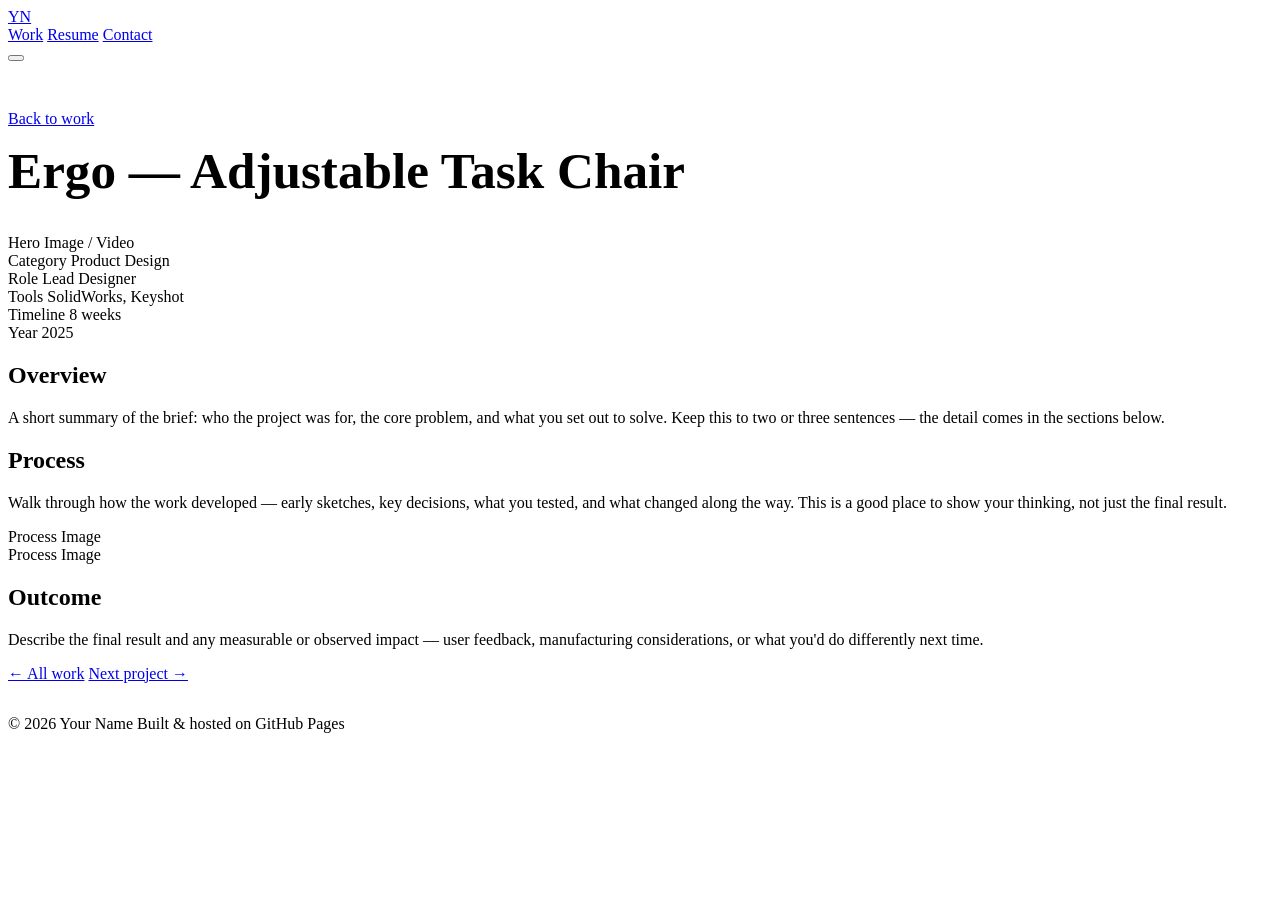
==== project.html @ f816ae4f "Add files via upload" ====
<!DOCTYPE html>
<html lang="en">
<head>
<meta charset="UTF-8">
<meta name="viewport" content="width=device-width, initial-scale=1.0">
<!-- EDIT: page title -->
<title>Project Title — Your Name</title>

<link rel="preconnect" href="https://fonts.googleapis.com">
<link rel="preconnect" href="https://fonts.gstatic.com" crossorigin>
<link href="https://fonts.googleapis.com/css2?family=Space+Grotesk:wght@400;500;600;700&family=Inter:wght@400;500;600&family=IBM+Plex+Mono:wght@400;500&display=swap" rel="stylesheet">
<link rel="stylesheet" href="css/style.css">
</head>
<body>

<!--
  PROJECT PAGE TEMPLATE
  How to use: copy this file, rename it (e.g. project-ergo-chair.html),
  fill in the bracketed / placeholder content, then point the matching
  card's href on index.html at your new file name.
-->

<header class="site-header">
  <div class="wrap header-inner">
    <a class="logo" href="index.html" aria-label="Home">
      <span class="logo-mark">YN</span>
    </a>
    <nav class="site-nav" aria-label="Primary">
      <a href="index.html#work">Work</a>
      <a href="resume.html">Resume</a>
      <a href="index.html#contact">Contact</a>
    </nav>
    <button class="nav-toggle" aria-label="Toggle menu" aria-expanded="false">
      <span></span><span></span><span></span>
    </button>
  </div>
</header>

<div class="wrap" style="padding-top:3rem;">

  <span class="eyebrow"><a href="index.html#work">Back to work</a></span>
  <!-- EDIT: project title -->
  <h1 style="font-size:clamp(2rem,5vw,3.2rem); margin-top:0.8rem;">Ergo — Adjustable Task Chair</h1>

  <div class="case-hero-media">
    <span>Hero Image / Video</span>
  </div>

  <!-- Title block — same fields a drawing sheet would carry -->
  <div class="case-titleblock">
    <div class="cell">
      <span class="field-label">Category</span>
      <span class="field-value">Product Design</span>
    </div>
    <div class="cell">
      <span class="field-label">Role</span>
      <span class="field-value">Lead Designer</span>
    </div>
    <div class="cell">
      <span class="field-label">Tools</span>
      <span class="field-value">SolidWorks, Keyshot</span>
    </div>
    <div class="cell">
      <span class="field-label">Timeline</span>
      <span class="field-value">8 weeks</span>
    </div>
    <div class="cell">
      <span class="field-label">Year</span>
      <span class="field-value">2025</span>
    </div>
  </div>

  <div class="case-body">
    <h2>Overview</h2>
    <!-- EDIT: 2–3 sentences framing the brief and the problem -->
    <p>A short summary of the brief: who the project was for, the core problem, and what you set out to solve. Keep this to two or three sentences — the detail comes in the sections below.</p>

    <h2>Process</h2>
    <!-- EDIT: describe research, sketching, iteration, prototyping -->
    <p>Walk through how the work developed — early sketches, key decisions, what you tested, and what changed along the way. This is a good place to show your thinking, not just the final result.</p>

    <div class="case-gallery">
      <div class="media-placeholder"><span>Process Image</span></div>
      <div class="media-placeholder"><span>Process Image</span></div>
    </div>

    <h2>Outcome</h2>
    <!-- EDIT: the result and what it demonstrates -->
    <p>Describe the final result and any measurable or observed impact — user feedback, manufacturing considerations, or what you'd do differently next time.</p>
  </div>

  <div class="case-nav">
    <a href="index.html#work">← All work</a>
    <a href="project.html">Next project →</a>
  </div>

</div>

<footer class="site-footer registration" style="margin-top:2rem;">
  <div class="wrap footer-inner">
    <div class="footer-bottom">
      <span>© <span class="auto-year">2026</span> Your Name</span>
      <span>Built &amp; hosted on GitHub Pages</span>
    </div>
  </div>
</footer>

<script src="js/main.js"></script>
</body>
</html>
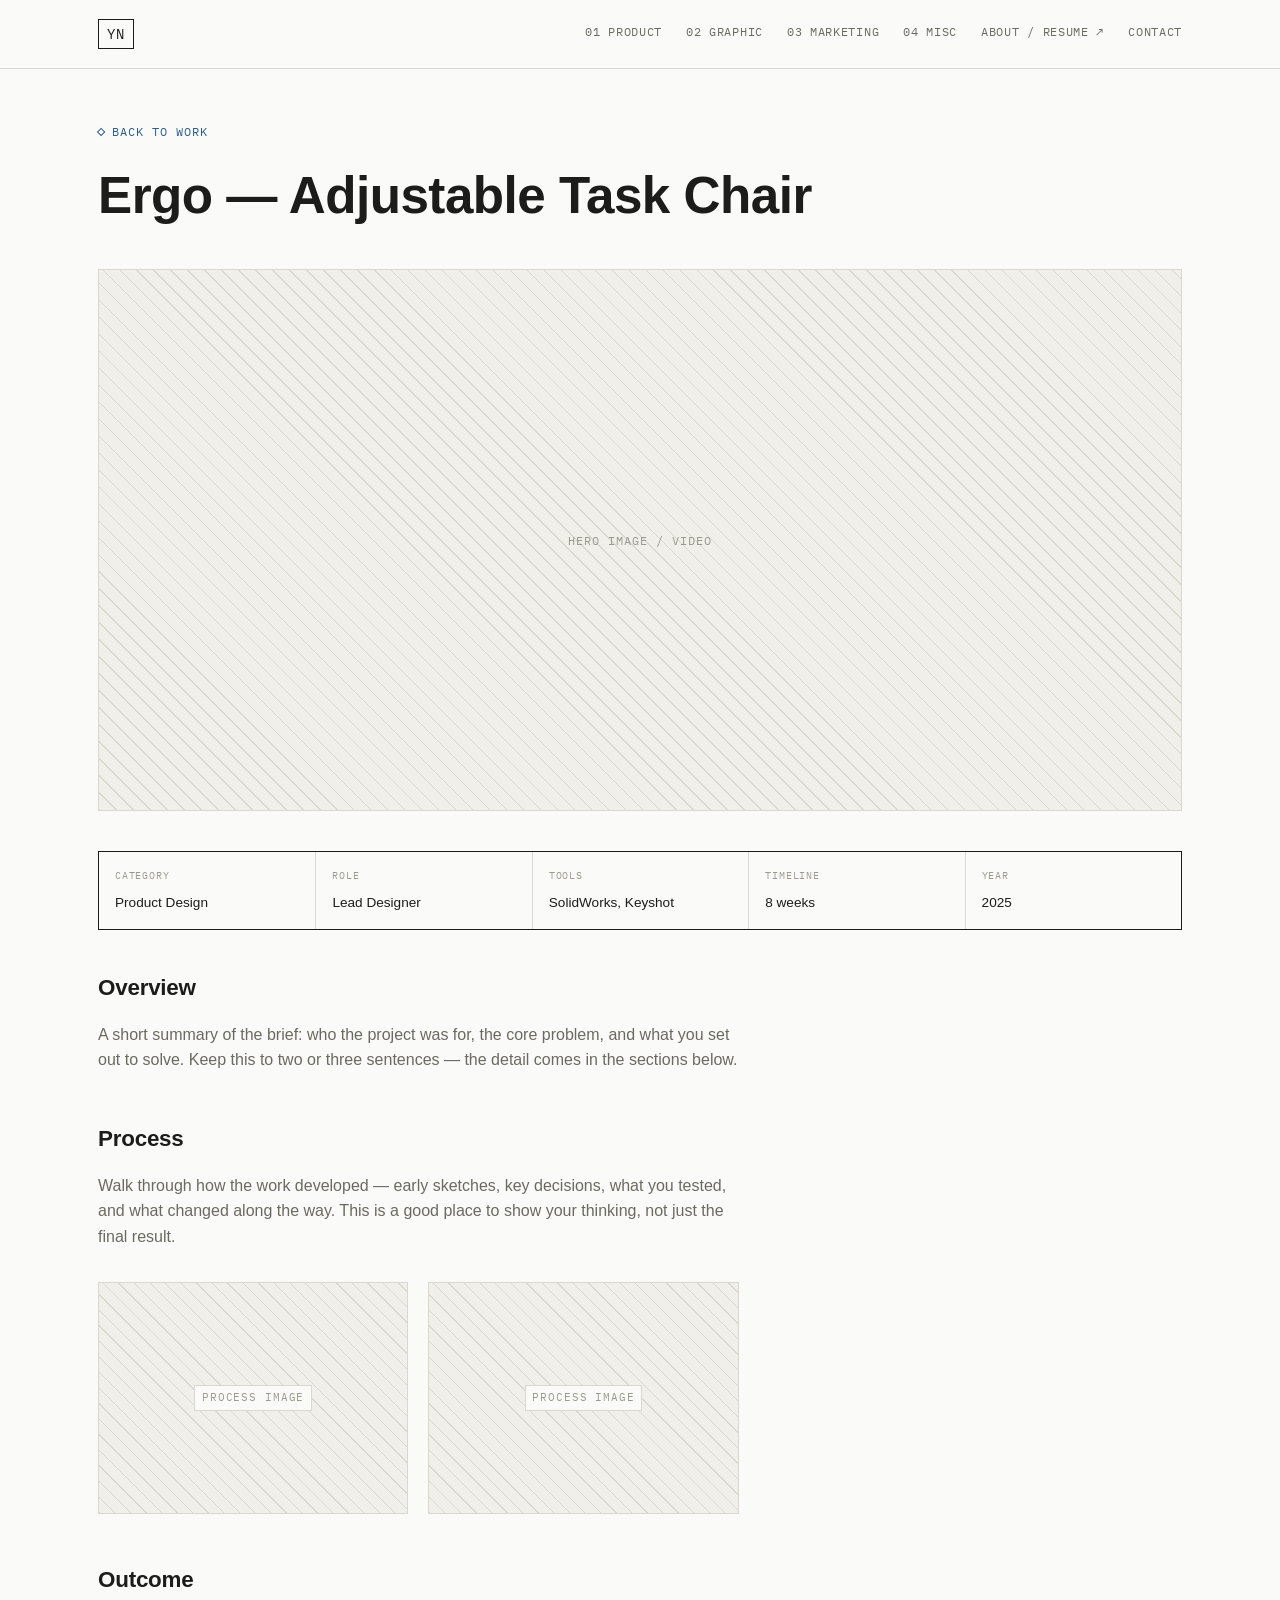
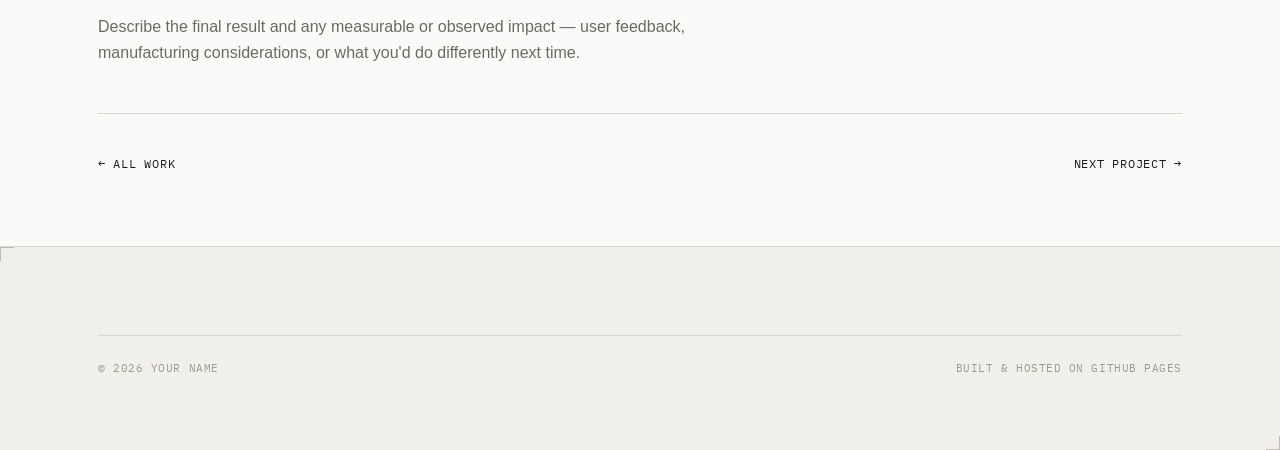
==== commit 22596293: "updated files" ====
--- a/project.html
+++ b/project.html
@@ -26,8 +26,11 @@
       <span class="logo-mark">YN</span>
     </a>
     <nav class="site-nav" aria-label="Primary">
-      <a href="index.html#work">Work</a>
-      <a href="resume.html">Resume</a>
+      <a href="index.html#product">01 Product</a>
+      <a href="index.html#graphic">02 Graphic</a>
+      <a href="index.html#marketing">03 Marketing</a>
+      <a href="index.html#misc">04 Misc</a>
+      <a href="resume.html">About / Resume ↗</a>
       <a href="index.html#contact">Contact</a>
     </nav>
     <button class="nav-toggle" aria-label="Toggle menu" aria-expanded="false">
--- a/css/style.css
+++ b/css/style.css
@@ -0,0 +1,642 @@
+/* =========================================================
+   PORTFOLIO STYLESHEET
+   Design language: technical drawing / drafting sheet.
+   Borrows title blocks, hairline rules, registration marks,
+   and section-hatching from industrial design documentation.
+   ========================================================= */
+
+:root {
+  --bg: #FAFAF8;
+  --bg-panel: #F1EFE9;
+  --ink: #1C1C1A;
+  --ink-soft: #6B6A61;
+  --ink-faint: #9B9A8F;
+  --line: #DAD8CE;
+  --line-strong: #B9B6A9;
+  --accent: #2B5D8C;
+  --accent-soft: #E7EEF3;
+
+  --font-display: "Space Grotesk", "Helvetica Neue", Arial, sans-serif;
+  --font-body: "Inter", "Helvetica Neue", Arial, sans-serif;
+  --font-mono: "IBM Plex Mono", "SFMono-Regular", Consolas, monospace;
+
+  --maxw: 1180px;
+  --gutter: clamp(1.25rem, 4vw, 3rem);
+}
+
+/* -------------------- Reset -------------------- */
+*, *::before, *::after { box-sizing: border-box; }
+html { scroll-behavior: smooth; }
+@media (prefers-reduced-motion: reduce) {
+  html { scroll-behavior: auto; }
+  *, *::before, *::after { animation-duration: 0.01ms !important; animation-iteration-count: 1 !important; transition-duration: 0.01ms !important; }
+}
+body {
+  margin: 0;
+  background: var(--bg);
+  color: var(--ink);
+  font-family: var(--font-body);
+  font-size: 16px;
+  line-height: 1.6;
+  -webkit-font-smoothing: antialiased;
+}
+img { max-width: 100%; display: block; }
+a { color: inherit; text-decoration: none; }
+ul { margin: 0; padding: 0; list-style: none; }
+h1, h2, h3, h4 { font-family: var(--font-display); margin: 0; font-weight: 600; letter-spacing: -0.01em; }
+p { margin: 0; }
+button { font: inherit; cursor: pointer; }
+
+.wrap {
+  max-width: var(--maxw);
+  margin: 0 auto;
+  padding-left: var(--gutter);
+  padding-right: var(--gutter);
+}
+
+/* -------------------- Utility: mono labels -------------------- */
+.eyebrow, .mono-label, .meta-label, .filter-btn, .tag, .field-label {
+  font-family: var(--font-mono);
+  text-transform: uppercase;
+  letter-spacing: 0.08em;
+}
+.eyebrow {
+  font-size: 0.78rem;
+  color: var(--accent);
+  display: inline-flex;
+  align-items: center;
+  gap: 0.6em;
+}
+.eyebrow::before {
+  content: "";
+  width: 0.5em;
+  height: 0.5em;
+  border: 1px solid var(--accent);
+  transform: rotate(45deg);
+  flex: none;
+}
+
+/* -------------------- Registration marks -------------------- */
+.registration {
+  position: relative;
+}
+.registration::before,
+.registration::after {
+  content: "";
+  position: absolute;
+  width: 14px;
+  height: 14px;
+  border-color: var(--line-strong);
+  opacity: 0.9;
+}
+.registration::before {
+  top: 0; left: 0;
+  border-top: 1px solid var(--line-strong);
+  border-left: 1px solid var(--line-strong);
+}
+.registration::after {
+  bottom: 0; right: 0;
+  border-bottom: 1px solid var(--line-strong);
+  border-right: 1px solid var(--line-strong);
+}
+
+/* -------------------- Header / Nav -------------------- */
+.site-header {
+  position: sticky;
+  top: 0;
+  z-index: 50;
+  background: rgba(250, 250, 248, 0.92);
+  backdrop-filter: blur(6px);
+  border-bottom: 1px solid var(--line);
+}
+.header-inner {
+  display: flex;
+  align-items: center;
+  justify-content: space-between;
+  height: 68px;
+}
+.logo-mark {
+  font-family: var(--font-mono);
+  font-size: 0.85rem;
+  border: 1px solid var(--ink);
+  padding: 0.35em 0.6em;
+  letter-spacing: 0.05em;
+}
+.site-nav {
+  display: flex;
+  gap: 1.5rem;
+}
+.site-nav a {
+  font-family: var(--font-mono);
+  font-size: 0.72rem;
+  text-transform: uppercase;
+  letter-spacing: 0.06em;
+  color: var(--ink-soft);
+  padding-bottom: 2px;
+  white-space: nowrap;
+  border-bottom: 1px solid transparent;
+  transition: color 0.15s ease, border-color 0.15s ease;
+}
+.site-nav a:hover,
+.site-nav a:focus-visible,
+.site-nav a.is-active {
+  color: var(--ink);
+  border-bottom-color: var(--accent);
+}
+.nav-toggle {
+  display: none;
+  flex-direction: column;
+  justify-content: center;
+  gap: 5px;
+  width: 32px;
+  height: 32px;
+  background: none;
+  border: none;
+  padding: 0;
+}
+.nav-toggle span {
+  display: block;
+  height: 1px;
+  background: var(--ink);
+}
+
+@media (max-width: 920px) {
+  .nav-toggle { display: flex; }
+  .site-nav {
+    position: absolute;
+    top: 68px;
+    left: 0;
+    right: 0;
+    background: var(--bg);
+    border-bottom: 1px solid var(--line);
+    flex-direction: column;
+    gap: 0;
+    max-height: 0;
+    overflow: hidden;
+    transition: max-height 0.2s ease;
+  }
+  .site-nav.open { max-height: 420px; }
+  .site-nav a {
+    padding: 1rem var(--gutter);
+    border-bottom: 1px solid var(--line);
+  }
+}
+
+/* -------------------- Hero -------------------- */
+.hero {
+  position: relative;
+  padding: 5.5rem 0 4rem;
+  overflow: hidden;
+}
+.hero::before {
+  content: "";
+  position: absolute;
+  inset: 0;
+  background-image:
+    linear-gradient(var(--line) 1px, transparent 1px),
+    linear-gradient(90deg, var(--line) 1px, transparent 1px);
+  background-size: 42px 42px;
+  background-position: center top;
+  -webkit-mask-image: linear-gradient(to bottom, black 45%, transparent 95%);
+  mask-image: linear-gradient(to bottom, black 45%, transparent 95%);
+  pointer-events: none;
+}
+.hero-inner {
+  position: relative;
+  z-index: 1;
+}
+.hero h1 {
+  font-size: clamp(2.6rem, 7vw, 5rem);
+  margin: 0.6em 0 0.3em;
+  line-height: 1.02;
+}
+.hero .tagline {
+  max-width: 42ch;
+  font-size: clamp(1.05rem, 2vw, 1.25rem);
+  color: var(--ink-soft);
+}
+.hero-stats {
+  margin-top: 1.4rem;
+  font-family: var(--font-mono);
+  font-size: 0.75rem;
+  letter-spacing: 0.06em;
+  text-transform: uppercase;
+  color: var(--ink-soft);
+}
+.hero-rule {
+  margin-top: 2.5rem;
+  border: none;
+  border-top: 1px solid var(--line-strong);
+  position: relative;
+}
+.hero-rule::before, .hero-rule::after {
+  content: "";
+  position: absolute;
+  top: -5px;
+  width: 1px;
+  height: 10px;
+  background: var(--line-strong);
+}
+.hero-rule::before { left: 0; }
+.hero-rule::after { right: 0; }
+
+/* -------------------- Section shell -------------------- */
+section { padding: 4.5rem 0; }
+.section-head {
+  display: flex;
+  align-items: baseline;
+  justify-content: space-between;
+  flex-wrap: wrap;
+  gap: 1rem;
+  margin-bottom: 2.5rem;
+  padding-bottom: 1rem;
+  border-bottom: 1px solid var(--line);
+}
+.section-head h2 {
+  font-size: clamp(1.5rem, 3vw, 2rem);
+}
+
+/* -------------------- Numbered discipline sections -------------------- */
+.work-section {
+  padding-top: 3.5rem;
+  scroll-margin-top: 90px;
+}
+.work-section:first-of-type { padding-top: 0; }
+.section-label {
+  display: flex;
+  align-items: baseline;
+  gap: 0.9rem;
+  margin-bottom: 2rem;
+  padding-bottom: 0.9rem;
+  border-bottom: 1px solid var(--line);
+}
+.section-label .num {
+  font-family: var(--font-mono);
+  font-size: 0.82rem;
+  letter-spacing: 0.05em;
+  color: var(--accent);
+}
+.section-label h3 {
+  font-size: 1.2rem;
+}
+
+/* -------------------- Filters -------------------- */
+.filters {
+  display: flex;
+  flex-wrap: wrap;
+  gap: 0.5rem;
+}
+.filter-btn {
+  font-size: 0.72rem;
+  background: none;
+  border: 1px solid var(--line-strong);
+  color: var(--ink-soft);
+  padding: 0.5em 0.9em;
+  transition: background 0.15s ease, color 0.15s ease, border-color 0.15s ease;
+}
+.filter-btn:hover { border-color: var(--accent); color: var(--ink); }
+.filter-btn.active {
+  background: var(--ink);
+  border-color: var(--ink);
+  color: var(--bg);
+}
+
+/* -------------------- Project grid / cards -------------------- */
+.project-grid {
+  display: grid;
+  grid-template-columns: repeat(auto-fill, minmax(280px, 1fr));
+  gap: 2rem 1.75rem;
+}
+.project-card {
+  display: block;
+  border: 1px solid var(--line);
+  background: var(--bg);
+  transition: border-color 0.15s ease, transform 0.15s ease;
+}
+.project-card:hover,
+.project-card:focus-visible {
+  border-color: var(--ink);
+  transform: translateY(-2px);
+}
+.media-placeholder {
+  aspect-ratio: 4 / 3;
+  background-color: var(--bg-panel);
+  background-image: repeating-linear-gradient(45deg, var(--line) 0, var(--line) 1px, transparent 1px, transparent 11px);
+  display: flex;
+  align-items: center;
+  justify-content: center;
+  border-bottom: 1px solid var(--line);
+  position: relative;
+}
+.media-placeholder span {
+  font-family: var(--font-mono);
+  font-size: 0.68rem;
+  letter-spacing: 0.08em;
+  text-transform: uppercase;
+  color: var(--ink-faint);
+  background: var(--bg);
+  padding: 0.3em 0.6em;
+  border: 1px solid var(--line);
+}
+.project-card .titleblock {
+  padding: 1.1rem 1.2rem 1.2rem;
+}
+.project-card h3 {
+  font-size: 1.05rem;
+  margin-bottom: 0.6rem;
+}
+.titleblock-meta {
+  display: flex;
+  justify-content: space-between;
+  font-family: var(--font-mono);
+  font-size: 0.68rem;
+  letter-spacing: 0.06em;
+  color: var(--ink-soft);
+  text-transform: uppercase;
+  padding-top: 0.7rem;
+  border-top: 1px solid var(--line);
+}
+.titleblock-meta .cat { color: var(--accent); }
+.project-card .view-link {
+  display: inline-flex;
+  align-items: center;
+  gap: 0.4em;
+  margin-top: 0.9rem;
+  font-family: var(--font-mono);
+  font-size: 0.72rem;
+  letter-spacing: 0.06em;
+  text-transform: uppercase;
+  color: var(--ink);
+}
+.project-card .view-link::after { content: "\2192"; transition: transform 0.15s ease; }
+.project-card:hover .view-link::after { transform: translateX(3px); }
+
+/* -------------------- About -------------------- */
+.about-grid {
+  display: grid;
+  grid-template-columns: 1fr 1.4fr;
+  gap: 3rem;
+  align-items: start;
+}
+.about-portrait {
+  aspect-ratio: 1;
+  background-color: var(--bg-panel);
+  background-image: repeating-linear-gradient(45deg, var(--line) 0, var(--line) 1px, transparent 1px, transparent 11px);
+  border: 1px solid var(--line);
+  display: flex;
+  align-items: center;
+  justify-content: center;
+  font-family: var(--font-display);
+  font-size: 2.5rem;
+  color: var(--ink-faint);
+}
+.about-bio p { margin-bottom: 1.1rem; max-width: 62ch; color: var(--ink-soft); }
+.skill-tags {
+  display: flex;
+  flex-wrap: wrap;
+  gap: 0.5rem;
+  margin-top: 1.5rem;
+}
+.tag {
+  font-size: 0.68rem;
+  border: 1px solid var(--line-strong);
+  padding: 0.4em 0.7em;
+  color: var(--ink-soft);
+}
+@media (max-width: 780px) {
+  .about-grid { grid-template-columns: 1fr; }
+  .about-portrait { max-width: 220px; }
+}
+
+/* -------------------- Footer / contact -------------------- */
+.site-footer {
+  border-top: 1px solid var(--line);
+  padding: 3.5rem 0 2.5rem;
+  background: var(--bg-panel);
+  scroll-margin-top: 40px;
+}
+.footer-inner {
+  padding-top: 2rem;
+  padding-bottom: 2rem;
+}
+.footer-top {
+  display: flex;
+  flex-wrap: wrap;
+  justify-content: space-between;
+  gap: 2.5rem;
+  margin-bottom: 2.5rem;
+}
+.footer-top h2 { font-size: clamp(1.6rem, 4vw, 2.4rem); max-width: 16ch; }
+.contact-list {
+  display: flex;
+  flex-direction: column;
+  gap: 0.6rem;
+}
+.contact-list a {
+  font-family: var(--font-mono);
+  font-size: 0.85rem;
+  letter-spacing: 0.03em;
+  border-bottom: 1px solid var(--line-strong);
+  padding-bottom: 2px;
+  transition: color 0.15s ease, border-color 0.15s ease;
+}
+.contact-list a:hover { color: var(--accent); border-color: var(--accent); }
+.footer-bottom {
+  display: flex;
+  justify-content: space-between;
+  flex-wrap: wrap;
+  gap: 0.5rem;
+  font-family: var(--font-mono);
+  font-size: 0.68rem;
+  letter-spacing: 0.05em;
+  color: var(--ink-faint);
+  text-transform: uppercase;
+  padding-top: 1.5rem;
+  border-top: 1px solid var(--line);
+}
+
+/* -------------------- Buttons -------------------- */
+.btn {
+  display: inline-flex;
+  align-items: center;
+  gap: 0.5em;
+  font-family: var(--font-mono);
+  font-size: 0.75rem;
+  text-transform: uppercase;
+  letter-spacing: 0.06em;
+  padding: 0.75em 1.2em;
+  border: 1px solid var(--ink);
+  transition: background 0.15s ease, color 0.15s ease;
+}
+.btn:hover { background: var(--ink); color: var(--bg); }
+.btn-primary { background: var(--ink); color: var(--bg); }
+.btn-primary:hover { background: var(--accent); border-color: var(--accent); }
+
+/* -------------------- Resume sheet -------------------- */
+.sheet-header {
+  display: flex;
+  justify-content: space-between;
+  align-items: flex-start;
+  flex-wrap: wrap;
+  gap: 2rem;
+  padding: 3.5rem 0 2.5rem;
+  border-bottom: 1px solid var(--line-strong);
+}
+.sheet-header h1 { font-size: clamp(2rem, 5vw, 3.2rem); }
+.sheet-header .contact-row {
+  font-family: var(--font-mono);
+  font-size: 0.78rem;
+  color: var(--ink-soft);
+  display: flex;
+  flex-wrap: wrap;
+  gap: 0.4em 1em;
+  margin-top: 0.8rem;
+}
+.titleblock-mini {
+  border: 1px solid var(--ink);
+  font-family: var(--font-mono);
+  font-size: 0.68rem;
+  text-transform: uppercase;
+  letter-spacing: 0.05em;
+  min-width: 200px;
+}
+.titleblock-mini .row {
+  display: grid;
+  grid-template-columns: 40% 60%;
+  border-top: 1px solid var(--line);
+}
+.titleblock-mini .row:first-child { border-top: none; }
+.titleblock-mini .row > span { padding: 0.5em 0.6em; }
+.titleblock-mini .row .field-label { color: var(--ink-faint); border-right: 1px solid var(--line); }
+.sheet-actions { display: flex; gap: 0.6rem; margin-top: 1rem; }
+
+.resume-section { padding: 3rem 0; border-bottom: 1px solid var(--line); }
+.resume-section:last-of-type { border-bottom: none; }
+.resume-section-head {
+  display: grid;
+  grid-template-columns: 200px 1fr;
+  gap: 2rem;
+}
+.resume-section-head .field-label {
+  font-size: 0.75rem;
+  color: var(--accent);
+  padding-top: 0.2rem;
+}
+.entry { margin-bottom: 2rem; }
+.entry:last-child { margin-bottom: 0; }
+.entry-head {
+  display: flex;
+  justify-content: space-between;
+  flex-wrap: wrap;
+  gap: 0.5rem 1.5rem;
+  margin-bottom: 0.5rem;
+}
+.entry-head h3 { font-size: 1.05rem; }
+.entry-head .entry-meta {
+  font-family: var(--font-mono);
+  font-size: 0.72rem;
+  color: var(--ink-soft);
+  text-transform: uppercase;
+  letter-spacing: 0.04em;
+  white-space: nowrap;
+}
+.entry ul { margin-top: 0.6rem; }
+.entry li {
+  position: relative;
+  padding-left: 1.1em;
+  color: var(--ink-soft);
+  margin-bottom: 0.4em;
+}
+.entry li::before {
+  content: "\2014";
+  position: absolute;
+  left: 0;
+  color: var(--ink-faint);
+}
+.skills-columns {
+  display: grid;
+  grid-template-columns: repeat(auto-fit, minmax(200px, 1fr));
+  gap: 1.5rem;
+}
+.skills-columns h4 {
+  font-family: var(--font-mono);
+  font-size: 0.72rem;
+  text-transform: uppercase;
+  letter-spacing: 0.06em;
+  color: var(--ink-faint);
+  margin-bottom: 0.7rem;
+}
+.skills-columns li { color: var(--ink-soft); margin-bottom: 0.4em; padding-left: 1.1em; position: relative; }
+.skills-columns li::before { content: "\2014"; position: absolute; left: 0; color: var(--ink-faint); }
+
+@media (max-width: 720px) {
+  .resume-section-head { grid-template-columns: 1fr; gap: 0.5rem; }
+}
+
+/* -------------------- Print (resume) -------------------- */
+@media print {
+  .site-header, .site-footer, .sheet-actions, .hero-rule { display: none !important; }
+  body { background: #fff; }
+  .wrap { padding: 0; max-width: 100%; }
+  a { color: var(--ink) !important; text-decoration: none !important; }
+  .resume-section { break-inside: avoid; }
+}
+
+/* -------------------- Case study (project.html) -------------------- */
+.case-hero-media {
+  aspect-ratio: 16 / 8;
+  background-color: var(--bg-panel);
+  background-image: repeating-linear-gradient(45deg, var(--line) 0, var(--line) 1px, transparent 1px, transparent 12px);
+  border: 1px solid var(--line);
+  display: flex;
+  align-items: center;
+  justify-content: center;
+  margin-top: 2rem;
+}
+.case-hero-media span { font-family: var(--font-mono); font-size: 0.75rem; color: var(--ink-faint); text-transform: uppercase; letter-spacing: 0.08em; }
+
+.case-titleblock {
+  display: grid;
+  grid-template-columns: repeat(5, 1fr);
+  border: 1px solid var(--ink);
+  margin: 2.5rem 0;
+}
+.case-titleblock .cell {
+  padding: 0.9rem 1rem;
+  border-left: 1px solid var(--line);
+}
+.case-titleblock .cell:first-child { border-left: none; }
+.case-titleblock .field-label { display: block; font-size: 0.65rem; color: var(--ink-faint); margin-bottom: 0.35rem; }
+.case-titleblock .field-value { font-size: 0.85rem; }
+@media (max-width: 900px) {
+  .case-titleblock { grid-template-columns: repeat(2, 1fr); }
+  .case-titleblock .cell:nth-child(odd) { border-left: none; }
+  .case-titleblock .cell:nth-child(n+3) { border-top: 1px solid var(--line); }
+}
+
+.case-body { max-width: 72ch; }
+.case-body h2 { font-size: 1.4rem; margin: 3rem 0 1rem; }
+.case-body h2:first-child { margin-top: 0; }
+.case-body p { color: var(--ink-soft); margin-bottom: 1.1rem; }
+.case-gallery {
+  display: grid;
+  grid-template-columns: 1fr 1fr;
+  gap: 1.25rem;
+  margin: 2rem 0;
+  max-width: none;
+}
+.case-gallery .media-placeholder { aspect-ratio: 4/3; border: 1px solid var(--line); }
+@media (max-width: 640px) { .case-gallery { grid-template-columns: 1fr; } }
+
+.case-nav {
+  display: flex;
+  justify-content: space-between;
+  padding: 2.5rem 0;
+  margin-top: 3rem;
+  border-top: 1px solid var(--line);
+  font-family: var(--font-mono);
+  font-size: 0.78rem;
+  text-transform: uppercase;
+  letter-spacing: 0.06em;
+}
+.case-nav a:hover { color: var(--accent); }
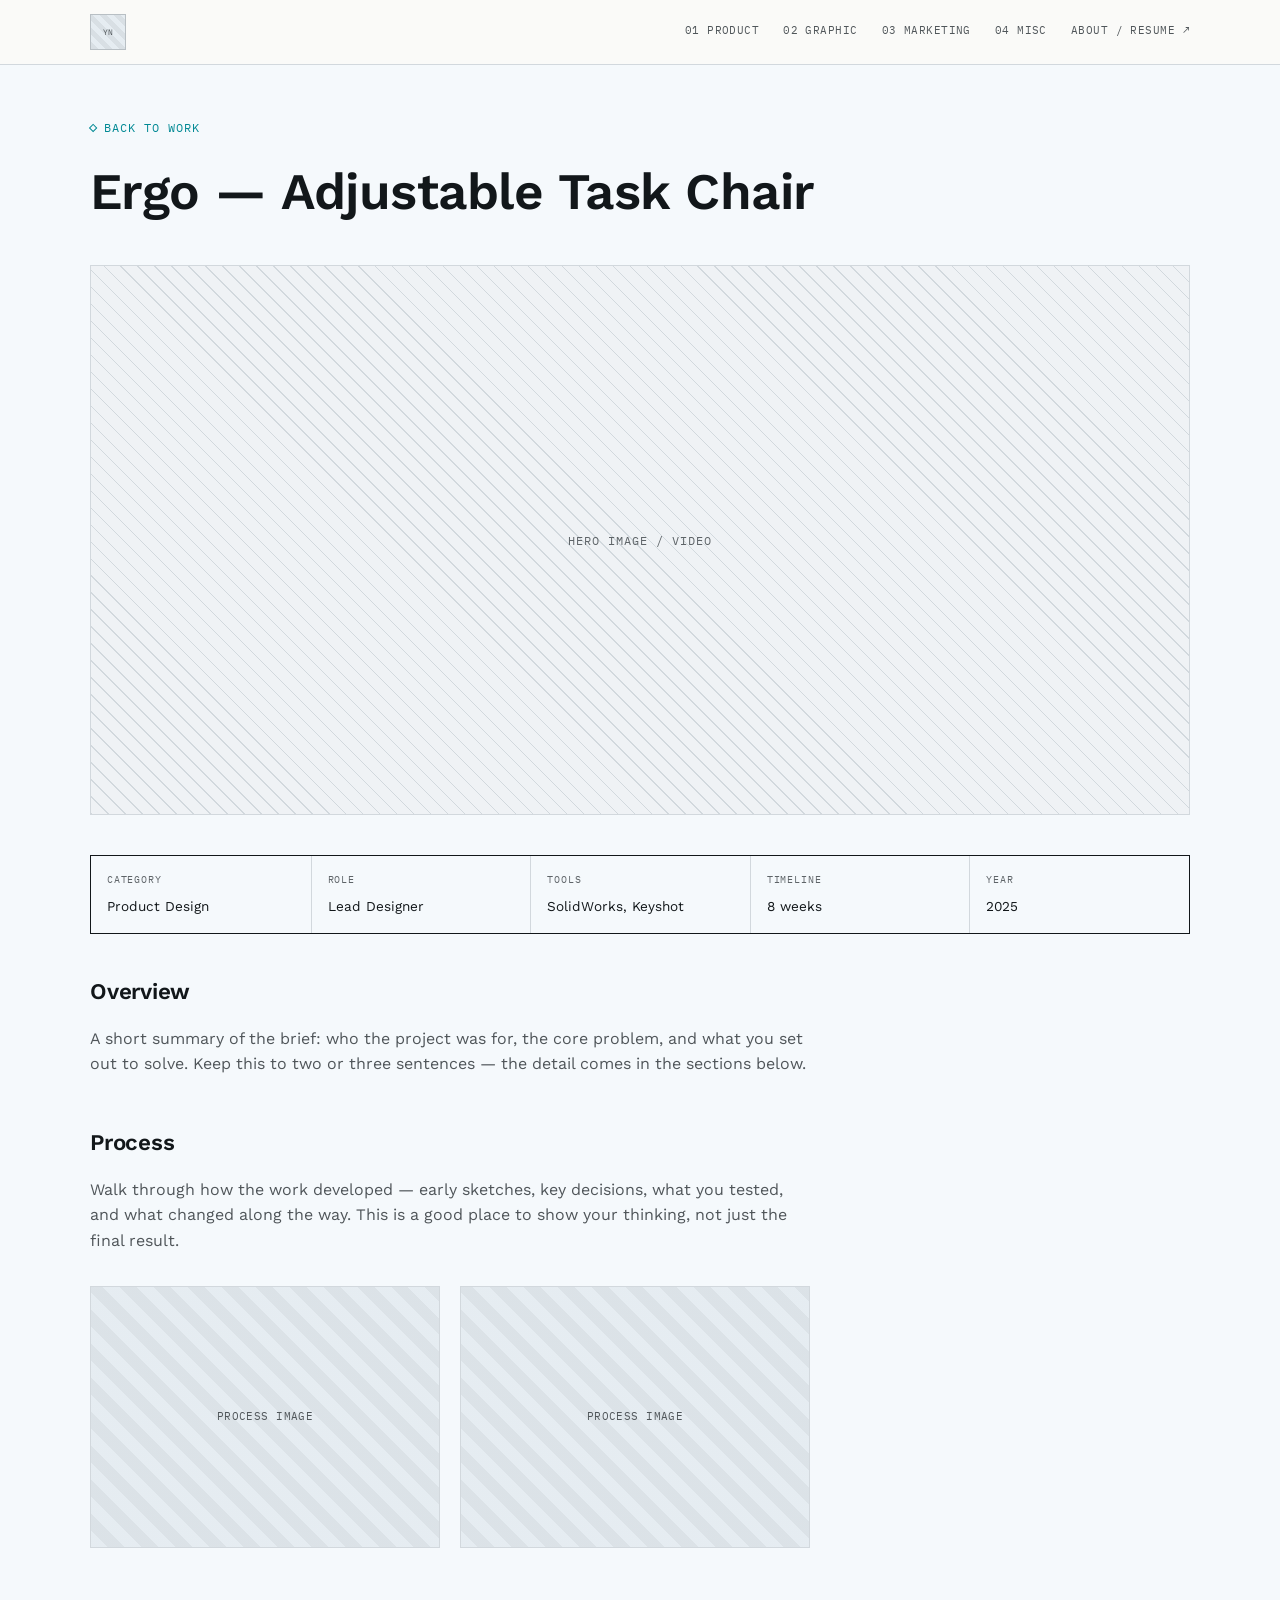
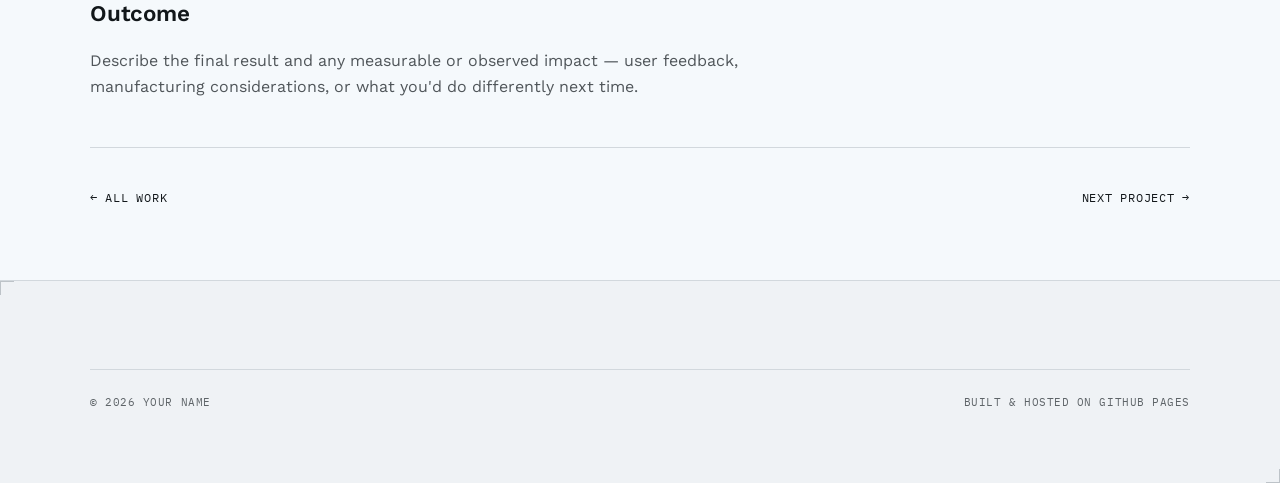
==== commit f8a831ed: "Add files via upload" ====
--- a/project.html
+++ b/project.html
@@ -8,7 +8,7 @@
 
 <link rel="preconnect" href="https://fonts.googleapis.com">
 <link rel="preconnect" href="https://fonts.gstatic.com" crossorigin>
-<link href="https://fonts.googleapis.com/css2?family=Space+Grotesk:wght@400;500;600;700&family=Inter:wght@400;500;600&family=IBM+Plex+Mono:wght@400;500&display=swap" rel="stylesheet">
+<link href="https://fonts.googleapis.com/css2?family=Work+Sans:wght@400;500;600;700&family=IBM+Plex+Mono:wght@400;500&display=swap" rel="stylesheet">
 <link rel="stylesheet" href="css/style.css">
 </head>
 <body>
@@ -31,7 +31,6 @@
       <a href="index.html#marketing">03 Marketing</a>
       <a href="index.html#misc">04 Misc</a>
       <a href="resume.html">About / Resume ↗</a>
-      <a href="index.html#contact">Contact</a>
     </nav>
     <button class="nav-toggle" aria-label="Toggle menu" aria-expanded="false">
       <span></span><span></span><span></span>
--- a/css/style.css
+++ b/css/style.css
@@ -1,27 +1,36 @@
 /* =========================================================
    PORTFOLIO STYLESHEET
-   Design language: technical drawing / drafting sheet.
-   Borrows title blocks, hairline rules, registration marks,
-   and section-hatching from industrial design documentation.
+   Design language: numbered discipline sections, cool near-
+   white ground, single accent, Work Sans + IBM Plex Mono.
    ========================================================= */
 
 :root {
-  --bg: #FAFAF8;
-  --bg-panel: #F1EFE9;
-  --ink: #1C1C1A;
-  --ink-soft: #6B6A61;
-  --ink-faint: #9B9A8F;
-  --line: #DAD8CE;
-  --line-strong: #B9B6A9;
-  --accent: #2B5D8C;
-  --accent-soft: #E7EEF3;
-
-  --font-display: "Space Grotesk", "Helvetica Neue", Arial, sans-serif;
-  --font-body: "Inter", "Helvetica Neue", Arial, sans-serif;
+  --bg: oklch(98% 0.005 240);
+  --bg-panel: oklch(96% 0.005 240);
+  --ink: oklch(20% 0.01 240);
+  --ink-2: oklch(35% 0.01 240);
+  --ink-soft: oklch(45% 0.01 240);
+  --ink-faint: oklch(50% 0.01 240);
+  --line: oklch(88% 0.01 240);
+  --line-2: oklch(85% 0.01 240);
+  --line-strong: oklch(80% 0.01 240);
+  --accent: oklch(55% 0.15 200);
+  --accent-hover: oklch(38% 0.16 200);
+  --accent-soft: oklch(95% 0.03 200);
+  --stripe-a: oklch(94% 0.01 240);
+  --stripe-b: oklch(91% 0.01 240);
+  --logo-stripe-a: oklch(90% 0.01 240);
+  --logo-stripe-b: oklch(94% 0.01 240);
+
+  --font-display: "Work Sans", "Helvetica Neue", Arial, sans-serif;
+  --font-body: "Work Sans", "Helvetica Neue", Arial, sans-serif;
   --font-mono: "IBM Plex Mono", "SFMono-Regular", Consolas, monospace;
 
   --maxw: 1180px;
-  --gutter: clamp(1.25rem, 4vw, 3rem);
+  --gutter: 40px;
+}
+@media (max-width: 640px) {
+  :root { --gutter: 20px; }
 }
 
 /* -------------------- Reset -------------------- */
@@ -113,29 +122,43 @@
   display: flex;
   align-items: center;
   justify-content: space-between;
-  height: 68px;
+  height: 64px;
 }
 .logo-mark {
-  font-family: var(--font-mono);
-  font-size: 0.85rem;
-  border: 1px solid var(--ink);
-  padding: 0.35em 0.6em;
+  width: 36px;
+  height: 36px;
+  display: flex;
+  align-items: center;
+  justify-content: center;
+  border: 1px solid var(--line-strong);
+  background-image: repeating-linear-gradient(45deg, var(--logo-stripe-a) 0 5px, var(--logo-stripe-b) 5px 10px);
+  font-family: var(--font-mono);
+  font-size: 8px;
   letter-spacing: 0.05em;
+  color: var(--ink-soft);
 }
 .site-nav {
   display: flex;
   gap: 1.5rem;
+  align-items: center;
 }
 .site-nav a {
   font-family: var(--font-mono);
-  font-size: 0.72rem;
-  text-transform: uppercase;
-  letter-spacing: 0.06em;
+  font-size: 11px;
+  text-transform: uppercase;
+  letter-spacing: 0.04em;
   color: var(--ink-soft);
   padding-bottom: 2px;
   white-space: nowrap;
   border-bottom: 1px solid transparent;
   transition: color 0.15s ease, border-color 0.15s ease;
+}
+.site-nav a.nav-cta {
+  color: var(--accent);
+}
+.site-nav a.nav-cta:hover,
+.site-nav a.nav-cta:focus-visible {
+  color: var(--accent-hover);
 }
 .site-nav a:hover,
 .site-nav a:focus-visible,
@@ -160,22 +183,23 @@
   background: var(--ink);
 }
 
-@media (max-width: 920px) {
+@media (max-width: 860px) {
   .nav-toggle { display: flex; }
   .site-nav {
     position: absolute;
-    top: 68px;
+    top: 64px;
     left: 0;
     right: 0;
     background: var(--bg);
     border-bottom: 1px solid var(--line);
     flex-direction: column;
+    align-items: stretch;
     gap: 0;
     max-height: 0;
     overflow: hidden;
     transition: max-height 0.2s ease;
   }
-  .site-nav.open { max-height: 420px; }
+  .site-nav.open { max-height: 360px; }
   .site-nav a {
     padding: 1rem var(--gutter);
     border-bottom: 1px solid var(--line);
@@ -184,110 +208,73 @@
 
 /* -------------------- Hero -------------------- */
 .hero {
-  position: relative;
-  padding: 5.5rem 0 4rem;
-  overflow: hidden;
-}
-.hero::before {
-  content: "";
-  position: absolute;
-  inset: 0;
-  background-image:
-    linear-gradient(var(--line) 1px, transparent 1px),
-    linear-gradient(90deg, var(--line) 1px, transparent 1px);
-  background-size: 42px 42px;
-  background-position: center top;
-  -webkit-mask-image: linear-gradient(to bottom, black 45%, transparent 95%);
-  mask-image: linear-gradient(to bottom, black 45%, transparent 95%);
-  pointer-events: none;
-}
-.hero-inner {
-  position: relative;
-  z-index: 1;
+  max-width: var(--maxw);
+  margin: 0 auto;
+  padding: 96px var(--gutter) 120px;
+}
+.kicker {
+  display: flex;
+  align-items: center;
+  gap: 8px;
+  margin-bottom: 28px;
+}
+.kicker .rule {
+  flex: 1;
+  max-width: 200px;
+  height: 1px;
+  background: var(--line-2);
+}
+.kicker .label {
+  font-family: var(--font-mono);
+  font-size: 11px;
+  color: var(--accent);
+  white-space: nowrap;
+}
+.hero-name {
+  font-family: var(--font-display);
+  font-weight: 600;
+  font-size: 20px;
+  letter-spacing: 0.03em;
+  color: var(--ink-2);
+  margin-bottom: 12px;
 }
 .hero h1 {
-  font-size: clamp(2.6rem, 7vw, 5rem);
-  margin: 0.6em 0 0.3em;
-  line-height: 1.02;
-}
-.hero .tagline {
-  max-width: 42ch;
-  font-size: clamp(1.05rem, 2vw, 1.25rem);
-  color: var(--ink-soft);
+  font-size: clamp(2.1rem, 5.5vw, 3.625rem);
+  line-height: 1.15;
+  max-width: 840px;
+  margin: 0 0 20px;
+  font-weight: 700;
 }
 .hero-stats {
-  margin-top: 1.4rem;
-  font-family: var(--font-mono);
-  font-size: 0.75rem;
-  letter-spacing: 0.06em;
-  text-transform: uppercase;
-  color: var(--ink-soft);
-}
-.hero-rule {
-  margin-top: 2.5rem;
-  border: none;
-  border-top: 1px solid var(--line-strong);
-  position: relative;
-}
-.hero-rule::before, .hero-rule::after {
-  content: "";
-  position: absolute;
-  top: -5px;
-  width: 1px;
-  height: 10px;
-  background: var(--line-strong);
-}
-.hero-rule::before { left: 0; }
-.hero-rule::after { right: 0; }
-
-/* -------------------- Section shell -------------------- */
-section { padding: 4.5rem 0; }
-.section-head {
-  display: flex;
-  align-items: baseline;
-  justify-content: space-between;
-  flex-wrap: wrap;
-  gap: 1rem;
-  margin-bottom: 2.5rem;
-  padding-bottom: 1rem;
-  border-bottom: 1px solid var(--line);
-}
-.section-head h2 {
-  font-size: clamp(1.5rem, 3vw, 2rem);
-}
-
-/* -------------------- Numbered discipline sections -------------------- */
-.work-section {
-  padding-top: 3.5rem;
-  scroll-margin-top: 90px;
-}
-.work-section:first-of-type { padding-top: 0; }
-.section-label {
-  display: flex;
-  align-items: baseline;
-  gap: 0.9rem;
-  margin-bottom: 2rem;
-  padding-bottom: 0.9rem;
-  border-bottom: 1px solid var(--line);
-}
-.section-label .num {
-  font-family: var(--font-mono);
-  font-size: 0.82rem;
-  letter-spacing: 0.05em;
-  color: var(--accent);
-}
-.section-label h3 {
-  font-size: 1.2rem;
-}
-
-/* -------------------- Filters -------------------- */
+  display: flex;
+  gap: 8px;
+  align-items: center;
+  font-family: var(--font-mono);
+  font-size: 11px;
+  color: var(--ink-faint);
+}
+@media (max-width: 640px) {
+  .hero { padding: 64px var(--gutter) 72px; }
+}
+
+/* -------------------- Filter row -------------------- */
+.filter-row {
+  max-width: var(--maxw);
+  margin: 0 auto;
+  padding: 0 var(--gutter) 32px;
+  display: flex;
+  justify-content: flex-end;
+}
 .filters {
   display: flex;
   flex-wrap: wrap;
   gap: 0.5rem;
 }
 .filter-btn {
-  font-size: 0.72rem;
+  font-family: var(--font-mono);
+  text-transform: uppercase;
+  letter-spacing: 0.04em;
+  font-size: 11px;
   background: none;
   border: 1px solid var(--line-strong);
   color: var(--ink-soft);
@@ -301,75 +288,100 @@
   color: var(--bg);
 }
 
+/* -------------------- Numbered discipline sections -------------------- */
+.work { max-width: var(--maxw); margin: 0 auto; padding: 0 var(--gutter) 8px; }
+.work-section {
+  padding-top: 0;
+  scroll-margin-top: 80px;
+}
+.work-section + .work-section { margin-top: 0; }
+.section-label {
+  display: flex;
+  align-items: baseline;
+  gap: 12px;
+  margin-bottom: 28px;
+  padding-bottom: 12px;
+  border-bottom: 1px solid var(--line-2);
+}
+.section-label .num {
+  font-family: var(--font-mono);
+  font-size: 12px;
+  letter-spacing: 0.05em;
+  color: var(--accent);
+}
+.section-label h3 {
+  font-size: 1.2rem;
+}
+
+/* -------------------- Filters -------------------- */
+.filters {
+  display: flex;
+  flex-wrap: wrap;
+  gap: 0.5rem;
+}
+.filter-btn {
+  font-size: 0.72rem;
+  background: none;
+  border: 1px solid var(--line-strong);
+  color: var(--ink-soft);
+  padding: 0.5em 0.9em;
+  transition: background 0.15s ease, color 0.15s ease, border-color 0.15s ease;
+}
+.filter-btn:hover { border-color: var(--accent); color: var(--ink); }
+.filter-btn.active {
+  background: var(--ink);
+  border-color: var(--ink);
+  color: var(--bg);
+}
+
 /* -------------------- Project grid / cards -------------------- */
 .project-grid {
   display: grid;
-  grid-template-columns: repeat(auto-fill, minmax(280px, 1fr));
-  gap: 2rem 1.75rem;
+  grid-template-columns: repeat(3, 1fr);
+  gap: 28px;
+  margin-bottom: 56px;
+}
+@media (max-width: 900px) {
+  .project-grid { grid-template-columns: repeat(2, 1fr); }
+}
+@media (max-width: 560px) {
+  .project-grid { grid-template-columns: 1fr; }
 }
 .project-card {
   display: block;
-  border: 1px solid var(--line);
-  background: var(--bg);
-  transition: border-color 0.15s ease, transform 0.15s ease;
-}
-.project-card:hover,
-.project-card:focus-visible {
-  border-color: var(--ink);
-  transform: translateY(-2px);
 }
 .media-placeholder {
   aspect-ratio: 4 / 3;
-  background-color: var(--bg-panel);
-  background-image: repeating-linear-gradient(45deg, var(--line) 0, var(--line) 1px, transparent 1px, transparent 11px);
+  background-image: repeating-linear-gradient(45deg, var(--stripe-a) 0 12px, var(--stripe-b) 12px 24px);
   display: flex;
   align-items: center;
   justify-content: center;
-  border-bottom: 1px solid var(--line);
-  position: relative;
 }
 .media-placeholder span {
   font-family: var(--font-mono);
-  font-size: 0.68rem;
-  letter-spacing: 0.08em;
-  text-transform: uppercase;
+  font-size: 11px;
+  letter-spacing: 0.04em;
+  text-transform: uppercase;
+  color: var(--ink-soft);
+}
+.project-card h3 {
+  font-family: var(--font-display);
+  font-weight: 600;
+  font-size: 17px;
+  margin-top: 12px;
+  color: var(--ink);
+  transition: color 0.15s ease;
+}
+.project-card:hover h3,
+.project-card:focus-visible h3 {
+  color: var(--accent);
+}
+.titleblock-meta {
+  font-family: var(--font-mono);
+  font-size: 12px;
   color: var(--ink-faint);
-  background: var(--bg);
-  padding: 0.3em 0.6em;
-  border: 1px solid var(--line);
-}
-.project-card .titleblock {
-  padding: 1.1rem 1.2rem 1.2rem;
-}
-.project-card h3 {
-  font-size: 1.05rem;
-  margin-bottom: 0.6rem;
-}
-.titleblock-meta {
-  display: flex;
-  justify-content: space-between;
-  font-family: var(--font-mono);
-  font-size: 0.68rem;
-  letter-spacing: 0.06em;
-  color: var(--ink-soft);
-  text-transform: uppercase;
-  padding-top: 0.7rem;
-  border-top: 1px solid var(--line);
-}
-.titleblock-meta .cat { color: var(--accent); }
-.project-card .view-link {
-  display: inline-flex;
-  align-items: center;
-  gap: 0.4em;
-  margin-top: 0.9rem;
-  font-family: var(--font-mono);
-  font-size: 0.72rem;
-  letter-spacing: 0.06em;
-  text-transform: uppercase;
-  color: var(--ink);
-}
-.project-card .view-link::after { content: "\2192"; transition: transform 0.15s ease; }
-.project-card:hover .view-link::after { transform: translateX(3px); }
+  margin-top: 2px;
+}
 
 /* -------------------- About -------------------- */
 .about-grid {
@@ -408,7 +420,34 @@
   .about-portrait { max-width: 220px; }
 }
 
-/* -------------------- Footer / contact -------------------- */
+/* -------------------- Minimal footer (landing page) -------------------- */
+.site-footer-mini {
+  padding: 32px 0;
+  background: var(--bg-panel);
+  border-top: 1px solid var(--line);
+}
+.site-footer-mini-inner {
+  max-width: var(--maxw);
+  margin: 0 auto;
+  padding: 0 var(--gutter);
+  display: flex;
+  justify-content: space-between;
+  align-items: center;
+  gap: 1rem;
+  flex-wrap: wrap;
+  font-family: var(--font-mono);
+  font-size: 11px;
+  color: var(--ink-faint);
+}
+.site-footer-mini a.nav-cta {
+  color: var(--accent);
+}
+.site-footer-mini a.nav-cta:hover,
+.site-footer-mini a.nav-cta:focus-visible {
+  color: var(--accent-hover);
+}
+
+/* -------------------- Footer / contact (about, resume, project pages) -------------------- */
 .site-footer {
   border-top: 1px solid var(--line);
   padding: 3.5rem 0 2.5rem;
